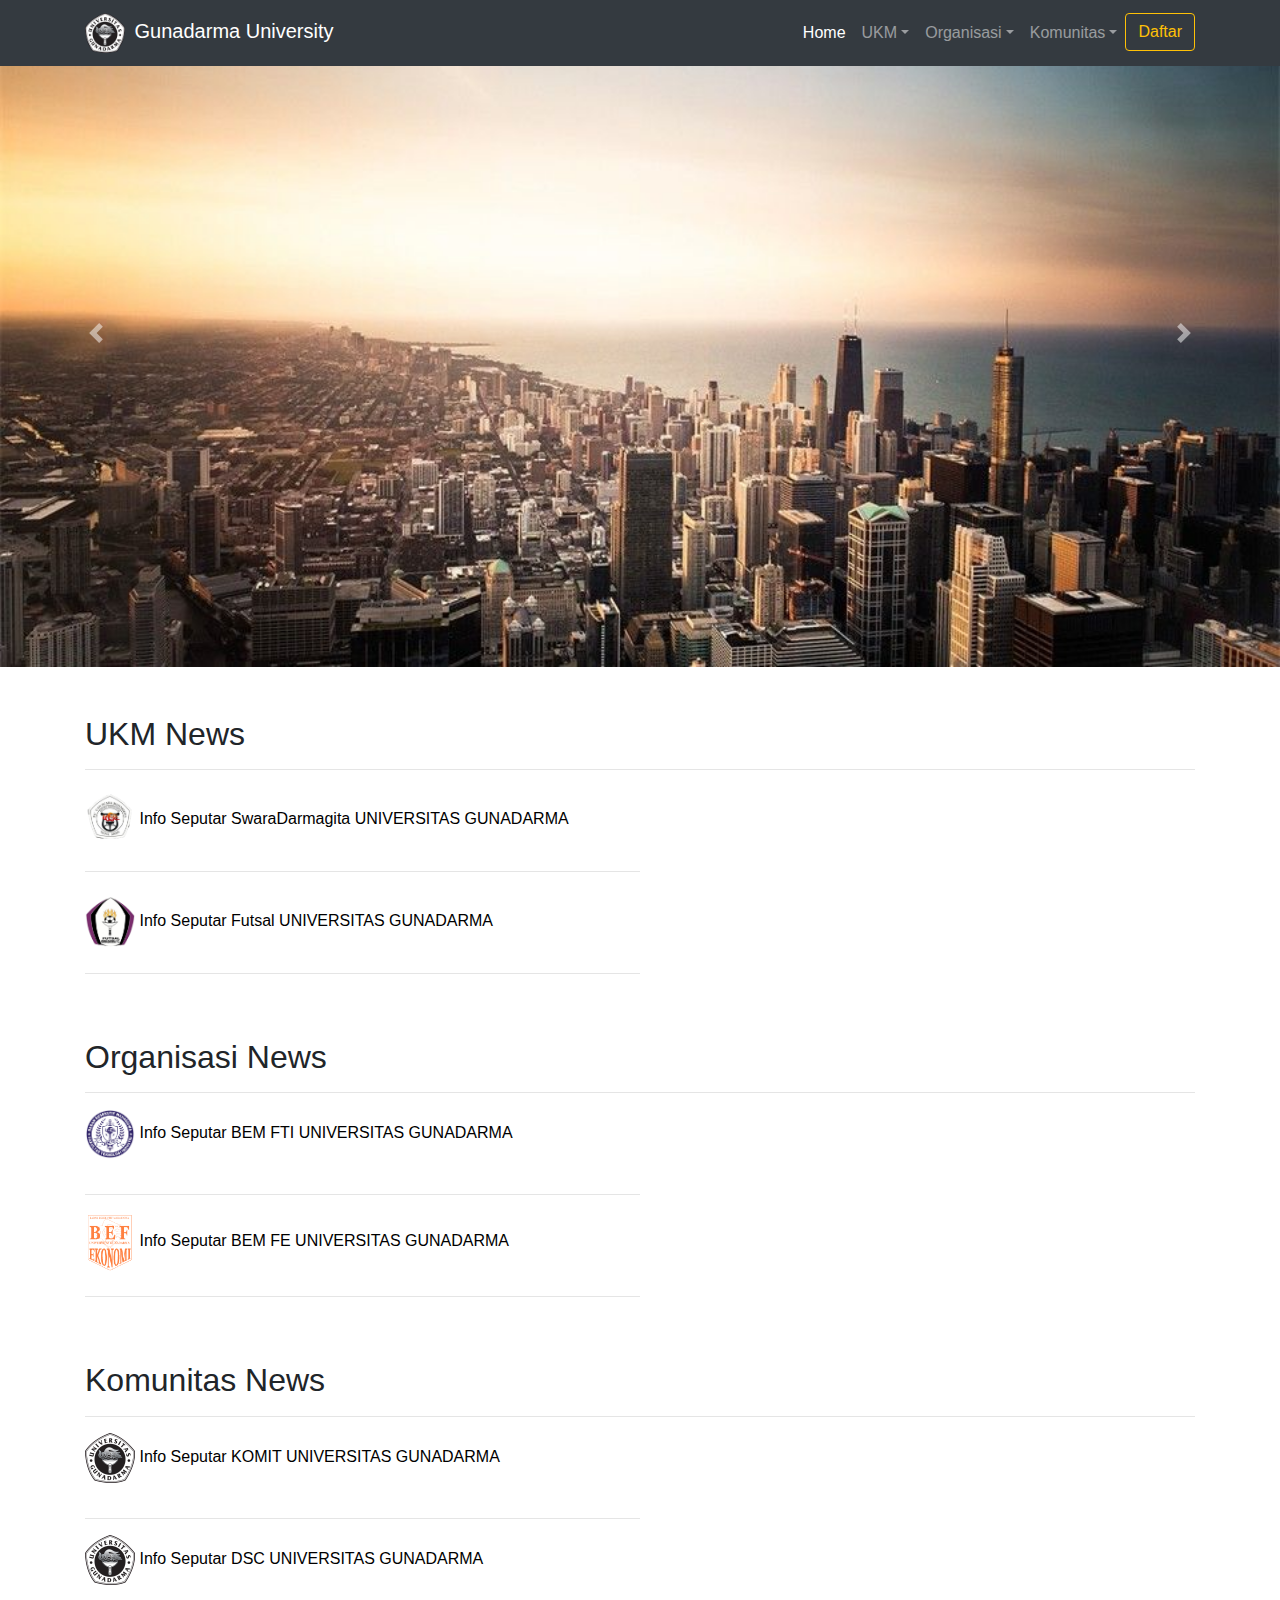
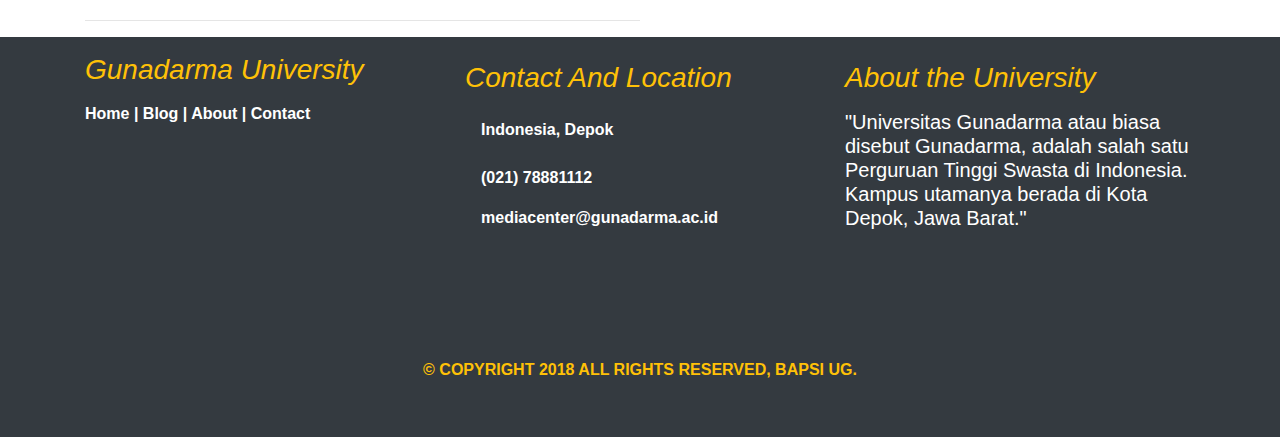
==== index.html @ 532f4d05 "First commit" ====
<!doctype html>
<html lang="en">

<head>

    <title>Gunadarma</title>
    <!-- Required meta tags -->
    <meta charset="utf-8">
    <meta name="viewport" content="width=device-width, initial-scale=1, shrink-to-fit=no">
    <link rel="stylesheet" href="style.css">
    <link rel="icon" href="assets/images/icon.png">
    <!-- Bootstrap CSS -->
    <link rel="stylesheet" href="https://stackpath.bootstrapcdn.com/bootstrap/4.3.1/css/bootstrap.min.css"
        integrity="sha384-ggOyR0iXCbMQv3Xipma34MD+dH/1fQ784/j6cY/iJTQUOhcWr7x9JvoRxT2MZw1T" crossorigin="anonymous">
</head>

<body>
    <!-- Navbar -->
    <div class="container1">
        <nav class="navbar navbar-expand-sm fixed-top navbar-dark bg-dark ng-scope transparent">
            <div class="container">

                <a class="navbar-brand" href="#">
                    <img src="./assets/images/logo.png" alt="Start Bootstrap Logo" style="width: 40px;">
                    <span class="ml-1">Gunadarma University</span>
                </a>
                <button class="navbar-toggler d-lg-none" type="button" data-toggle="collapse"
                    data-target="#collapsibleNavId" aria-controls="collapsibleNavId" aria-expanded="false"
                    aria-label="Toggle navigation"></button>
                <div class="container2">
                    <div class="collapse navbar-collapse" id="collapsibleNavId">
                        <ul class="navbar-nav mr-auto mt-2 mt-lg-0">
                            <li class="nav-item active">
                                <a class="nav-link" href="index.html">Home <span class="sr-only">(current)</span></a>
                            </li>

                            <li class="nav-item dropdown">
                                <a class="nav-link dropdown-toggle" href="#" id="dropdownId" data-toggle="dropdown"
                                    aria-haspopup="true" aria-expanded="false">UKM</a>
                                <div class="dropdown-menu" aria-labelledby="dropdownId">
                                    <a class="dropdown-item" href="swaradarmagita.html">Swara Darmagita</a>
                                    <a class="dropdown-item" href="futsal.html">Futsal</a>
                                </div>
                            </li>
                            <li class="nav-item dropdown">
                                <a class="nav-link dropdown-toggle" href="#" id="dropdownId" data-toggle="dropdown"
                                    aria-haspopup="true" aria-expanded="false">Organisasi</a>
                                <div class="dropdown-menu" aria-labelledby="dropdownId">
                                    <a class="dropdown-item" href="bemfti.html">BEM FTI</a>
                                    <a class="dropdown-item" href="bemfe.html">BEM FE</a>
                                </div>
                            </li>
                            <li class="nav-item dropdown">
                                <a class="nav-link dropdown-toggle" href="#" id="dropdownId" data-toggle="dropdown"
                                    aria-haspopup="true" aria-expanded="false">Komunitas</a>
                                <div class="dropdown-menu" aria-labelledby="dropdownId">
                                    <a class="dropdown-item" href="komit.html">Komit</a>
                                    <a class="dropdown-item" href="dsc.html">DSC</a>
                                </div>
                            </li>
                            <a href="register.html"><button class="btn btn-outline-warning my-2 my-sm-0"
                                    type="submit">Daftar</button></a>
                    </div>
                    </ul>
                    <!-- <form class="form-inline my-2 my-lg-0">
                <input class="form-control mr-sm-2" type="text" placeholder="Search">
                
            </form> -->
                </div>
            </div>
        </nav>
    </div>
    <!-- slider -->
    <div id="carouselExampleFade" class="carousel slide carousel-fade" data-ride="carousel">
        <div class="carousel-inner">
            <div class="carousel-item active">
                <img class="d-block w-100" src="assets/images/slider1.jpg" alt="First slide" style="width: 100%;">
            </div>
            <div class="carousel-item">
                <img class="d-block w-100" src="assets/images/slider2.jpg" alt="Second slide" style="width: 100%;">
            </div>
            <div class="carousel-item">
                <img class="d-block w-100" src="assets/images/slider3.jpg" alt="Third slide" style="width: 100%;">
            </div>
        </div>
        <a class="carousel-control-prev" href="#carouselExampleFade" role="button" data-slide="prev">
            <span class="carousel-control-prev-icon" aria-hidden="true"></span>
            <span class="sr-only">Previous</span>
        </a>
        <a class="carousel-control-next" href="#carouselExampleFade" role="button" data-slide="next">
            <span class="carousel-control-next-icon" aria-hidden="true"></span>
            <span class="sr-only">Next</span>
        </a>
    </div>
    <br>
    <br>
    <div class="content-ukm">
        <div class="container">
            <h2>UKM News</h2>
            <hr>
            <div style="width:100%;height:45px;border:0px solid grey;">
                <p><img src="./assets/images/logoswaradarmagita.png" alt="Start Bootstrap Logo" style="width: 50px;"
                        style="float:right;">
                    <a href="#" style="color: black;">Info Seputar SwaraDarmagita UNIVERSITAS GUNADARMA</a> </p>
            </div>
            <br>
            <hr style="width: 50%;" align="left">

            <div style="width:100%;height:45px;border:0px solid grey;">
                <p><img src="./assets/images/logofutsal.png" alt="Start Bootstrap Logo" style="width: 50px;"
                        style="float:right;">
                    <a href="#" style="color: black;">Info Seputar Futsal UNIVERSITAS GUNADARMA</a> </p>
            </div>
            <br>
            <hr style="width: 50%;" align="left">
        </div>
    </div>
    <br>
    <br>

    <div class="content-organis">
        <div class="container">
            <h2>Organisasi News</h2>
            <hr>

            <div style="width:100%;height:45px;border:0px solid grey;">
                <p><img src="./assets/images/logofti.png" alt="Start Bootstrap Logo" style="width: 50px;"
                        style="float:right;">
                    <a href="#" style="color: black;">Info Seputar BEM FTI UNIVERSITAS GUNADARMA</a> </p>
            </div>
            <br>
            <hr style="width: 50%;" align="left">
            <div style="width:100%;height:45px;border:0px solid grey;">
                <p><img src="./assets/images/logofe.png" alt="Start Bootstrap Logo" style="width: 50px;"
                        style="float:right;">
                    <a href="#" style="color: black;">Info Seputar BEM FE UNIVERSITAS GUNADARMA</a> </p>
            </div>
            <br>
            <hr style="width: 50%;" align="left">
        </div>
    </div>
    <br>
    <br>
    <div class="content-komunit">
        <div class="container">
            <h2>Komunitas News</h2>
            <hr>

            <div style="width:100%;height:45px;border:0px solid grey;">
                <p><img src="./assets/images/logo.png" alt="Start Bootstrap Logo" style="width: 50px;"
                        style="float:right;">
                    <a href="#" style="color: black;">Info Seputar KOMIT UNIVERSITAS GUNADARMA</a> </p>
            </div>
            <br>
            <hr style="width: 50%;" align="left">
            <div style="width:100%;height:45px;border:0px solid grey;">
                <p><img src="./assets/images/logo.png" alt="Start Bootstrap Logo" style="width: 50px;"
                        style="float:right;">
                    <a href="#" style="color: black;">Info Seputar DSC UNIVERSITAS GUNADARMA</a> </p>
            </div>
            <br>
            <hr style="width: 50%;" align="left">
        </div>
    </div>
    <!-- footer -->
    <footer class="footer">
        <div class="container">
            <div class="row ">
                <div class="col-md-4 text-center text-md-left ">

                    <div class="py-0">
                        <h3 class="my-3 text-warning font-italic">Gunadarma University</h3>

                        <p class="footer-links font-weight-bold">
                            <a class="text-white" href="#">Home</a>
                            |
                            <a class="text-white" href="#">Blog</a>
                            |
                            <a class="text-white" href="#">About</a>
                            |
                            <a class="text-white" href="#">Contact</a>
                        </p>

                    </div>
                </div>

                <div class="col-md-4 text-white text-center text-md-left ">
                    <div class="py-2 my-3">
                        <div>
                            <h3 class="text-warning font-italic">Contact And Location</h3>
                            <p class="text-white my-4"> <i class="mx-2 "></i>
                                Indonesia, Depok</p>
                        </div>

                        <div>
                            <p><i class=" mx-2 "></i> (021) 78881112</p>
                        </div>
                        <div>
                            <p><i class=" mx-2"></i>mediacenter@gunadarma.ac.id</p>

                        </div>
                    </div>
                </div>

                <div class="col-md-4 text-white my-4 text-center text-md-left ">
                    <h3 class=" text-warning font-italic">About the University</h3>
                    <h5>
                        <p class="my-3">"Universitas Gunadarma atau biasa disebut Gunadarma, adalah salah
                            satu Perguruan Tinggi Swasta di Indonesia. Kampus utamanya berada di Kota Depok, Jawa
                            Barat."
                        </p>
                    </h5>
                    <div class="py-2">
                        <a href="#"><i class="fab fa-google-plus fa-2x text-danger mx-3"></i></a>
                        <a href="#"><i class="fab fa-twitter fa-2x text-info mx-3"></i></a>
                        <a href="#"><i class="fab fa-youtube fa-2x text-danger mx-3"></i></a>
                    </div>
                </div>
            </div>
        </div>
        <p class="text-warning py-5 mb-1">© COPYRIGHT 2018 ALL RIGHTS RESERVED, BAPSI UG.</p>
    </footer>
    <!-- end of footer -->
    <!-- Optional JavaScript -->
    <!-- jQuery first, then Popper.js, then Bootstrap JS -->
    <script src="https://code.jquery.com/jquery-3.3.1.slim.min.js"
        integrity="sha384-q8i/X+965DzO0rT7abK41JStQIAqVgRVzpbzo5smXKp4YfRvH+8abtTE1Pi6jizo" crossorigin="anonymous">
    </script>
    <script src="https://cdnjs.cloudflare.com/ajax/libs/popper.js/1.14.7/umd/popper.min.js"
        integrity="sha384-UO2eT0CpHqdSJQ6hJty5KVphtPhzWj9WO1clHTMGa3JDZwrnQq4sF86dIHNDz0W1" crossorigin="anonymous">
    </script>
    <script src="https://stackpath.bootstrapcdn.com/bootstrap/4.3.1/js/bootstrap.min.js"
        integrity="sha384-JjSmVgyd0p3pXB1rRibZUAYoIIy6OrQ6VrjIEaFf/nJGzIxFDsf4x0xIM+B07jRM" crossorigin="anonymous">
    </script>
</body>

</html>
---- style.css ----
.container1{
background:linear-gradient(#000 30%,#0000)!important;
}

.footer {
  width: 100%;
  font-size: 1rem;
  text-align: center;
  overflow: visible;
  color: #ffffff;
  font-weight: bold;
  height: 25rem;
  background-color:#343a40;
  }

  .footerkategori {
    width: 100%;
    font-size: 1rem;
    text-align: center;
    overflow: visible;
    color: #ffffff;
    font-weight: bold;
    height: 4rem;
    background-color:#343a40;
    }

  .footerpage2 {
    position: fixed;
    bottom: 0;
    width: 100%;
    font-size: 1rem;
    text-align: center;
    overflow: visible;
    color: #ffffff;
    font-weight: bold;
    height: 4rem;
    background-color:#343a40;
  }
  
  
  /* register */
  @media(min-width: 768px) {
    .field-label-responsive {
      padding-top: .5rem;
      text-align: right;
    }
  }

  .center_div{
    margin: 0 auto;
    width:80% /* value of your choice which suits your alignment */
}
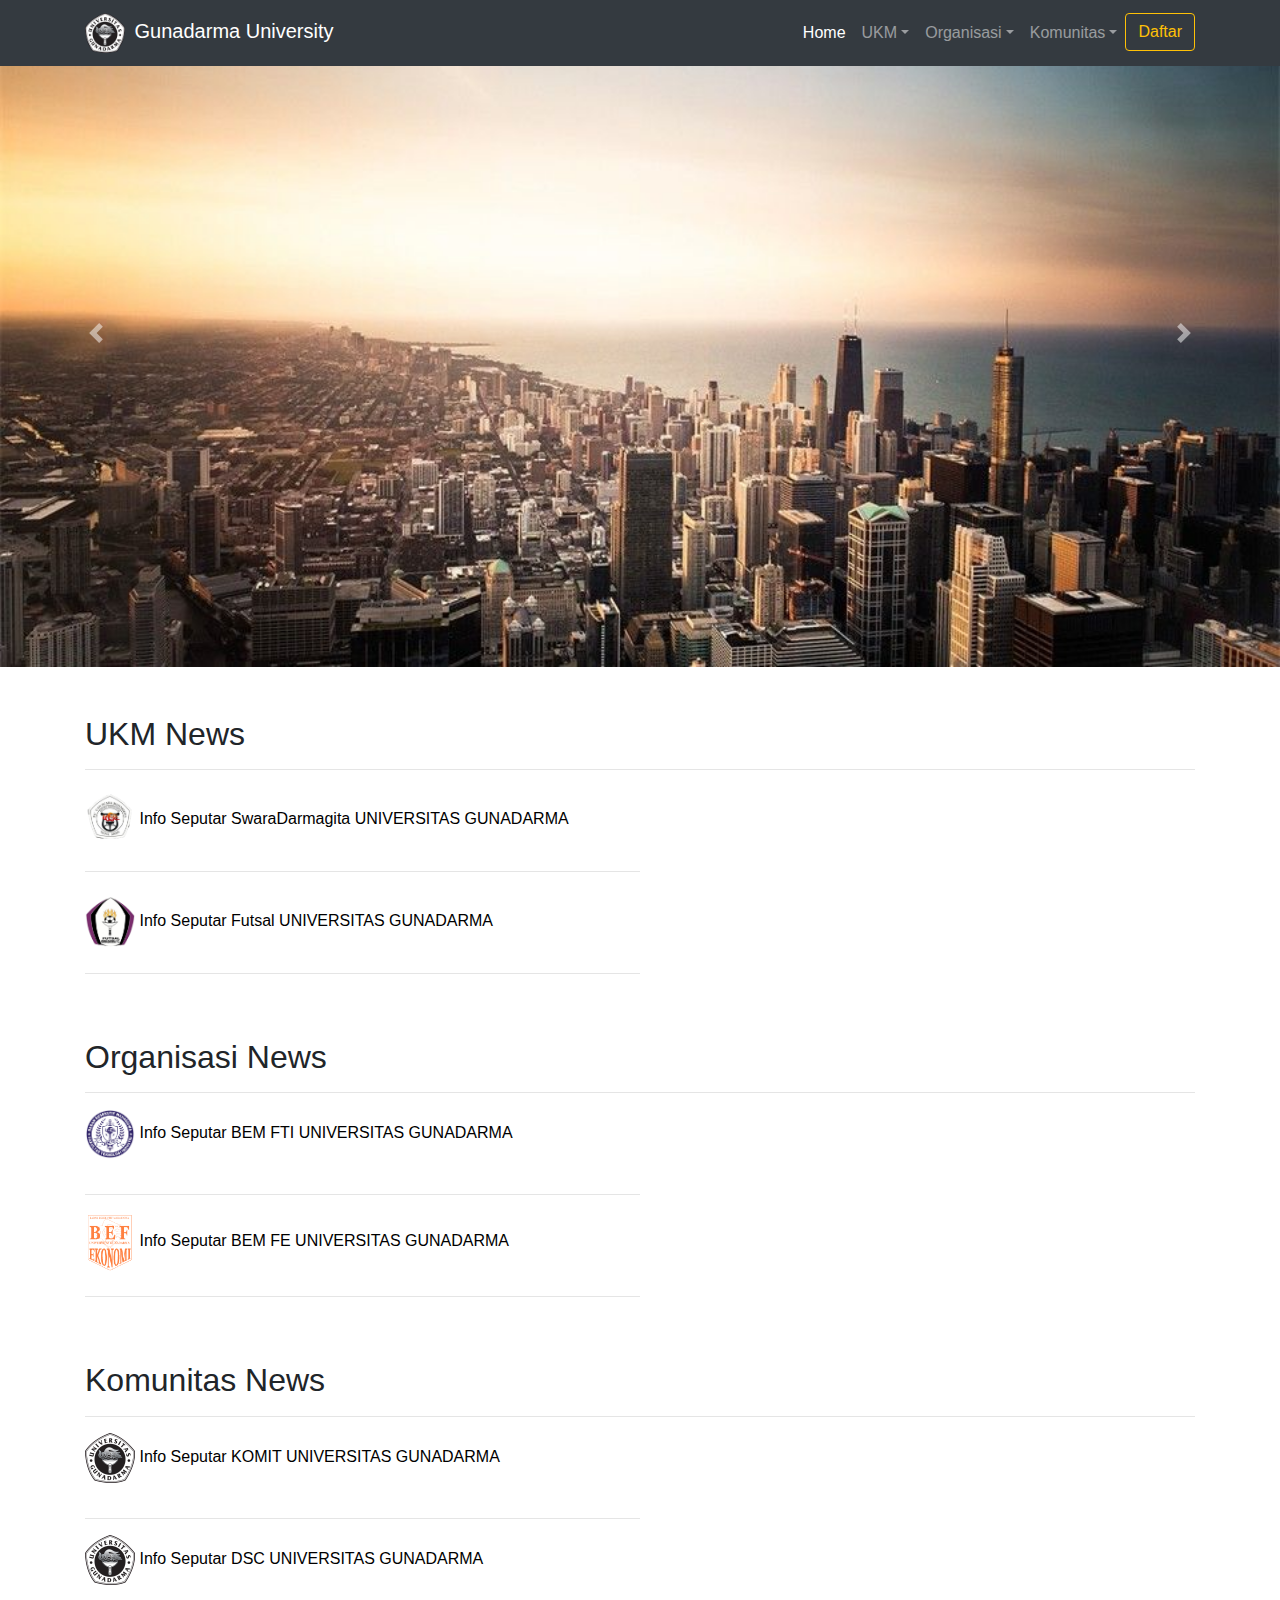
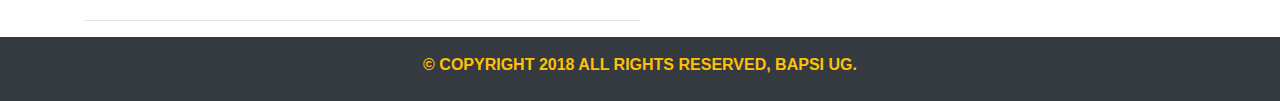
==== commit e94e8ade: "asd" ====
--- a/index.html
+++ b/index.html
@@ -163,63 +163,14 @@
         </div>
     </div>
     <!-- footer -->
-    <footer class="footer">
-        <div class="container">
-            <div class="row ">
-                <div class="col-md-4 text-center text-md-left ">
+    <footer class="footerkategori">
 
-                    <div class="py-0">
-                        <h3 class="my-3 text-warning font-italic">Gunadarma University</h3>
-
-                        <p class="footer-links font-weight-bold">
-                            <a class="text-white" href="#">Home</a>
-                            |
-                            <a class="text-white" href="#">Blog</a>
-                            |
-                            <a class="text-white" href="#">About</a>
-                            |
-                            <a class="text-white" href="#">Contact</a>
-                        </p>
-
-                    </div>
-                </div>
-
-                <div class="col-md-4 text-white text-center text-md-left ">
-                    <div class="py-2 my-3">
-                        <div>
-                            <h3 class="text-warning font-italic">Contact And Location</h3>
-                            <p class="text-white my-4"> <i class="mx-2 "></i>
-                                Indonesia, Depok</p>
-                        </div>
-
-                        <div>
-                            <p><i class=" mx-2 "></i> (021) 78881112</p>
-                        </div>
-                        <div>
-                            <p><i class=" mx-2"></i>mediacenter@gunadarma.ac.id</p>
-
-                        </div>
-                    </div>
-                </div>
-
-                <div class="col-md-4 text-white my-4 text-center text-md-left ">
-                    <h3 class=" text-warning font-italic">About the University</h3>
-                    <h5>
-                        <p class="my-3">"Universitas Gunadarma atau biasa disebut Gunadarma, adalah salah
-                            satu Perguruan Tinggi Swasta di Indonesia. Kampus utamanya berada di Kota Depok, Jawa
-                            Barat."
-                        </p>
-                    </h5>
-                    <div class="py-2">
-                        <a href="#"><i class="fab fa-google-plus fa-2x text-danger mx-3"></i></a>
-                        <a href="#"><i class="fab fa-twitter fa-2x text-info mx-3"></i></a>
-                        <a href="#"><i class="fab fa-youtube fa-2x text-danger mx-3"></i></a>
-                    </div>
-                </div>
-            </div>
+        <!-- Copyright -->
+        <div class="footer-copyright text-center text-warning py-3">© COPYRIGHT 2018 ALL RIGHTS RESERVED, BAPSI UG.
         </div>
-        <p class="text-warning py-5 mb-1">© COPYRIGHT 2018 ALL RIGHTS RESERVED, BAPSI UG.</p>
-    </footer>
+        <!-- Copyright -->
+      
+      </footer>
     <!-- end of footer -->
     <!-- Optional JavaScript -->
     <!-- jQuery first, then Popper.js, then Bootstrap JS -->
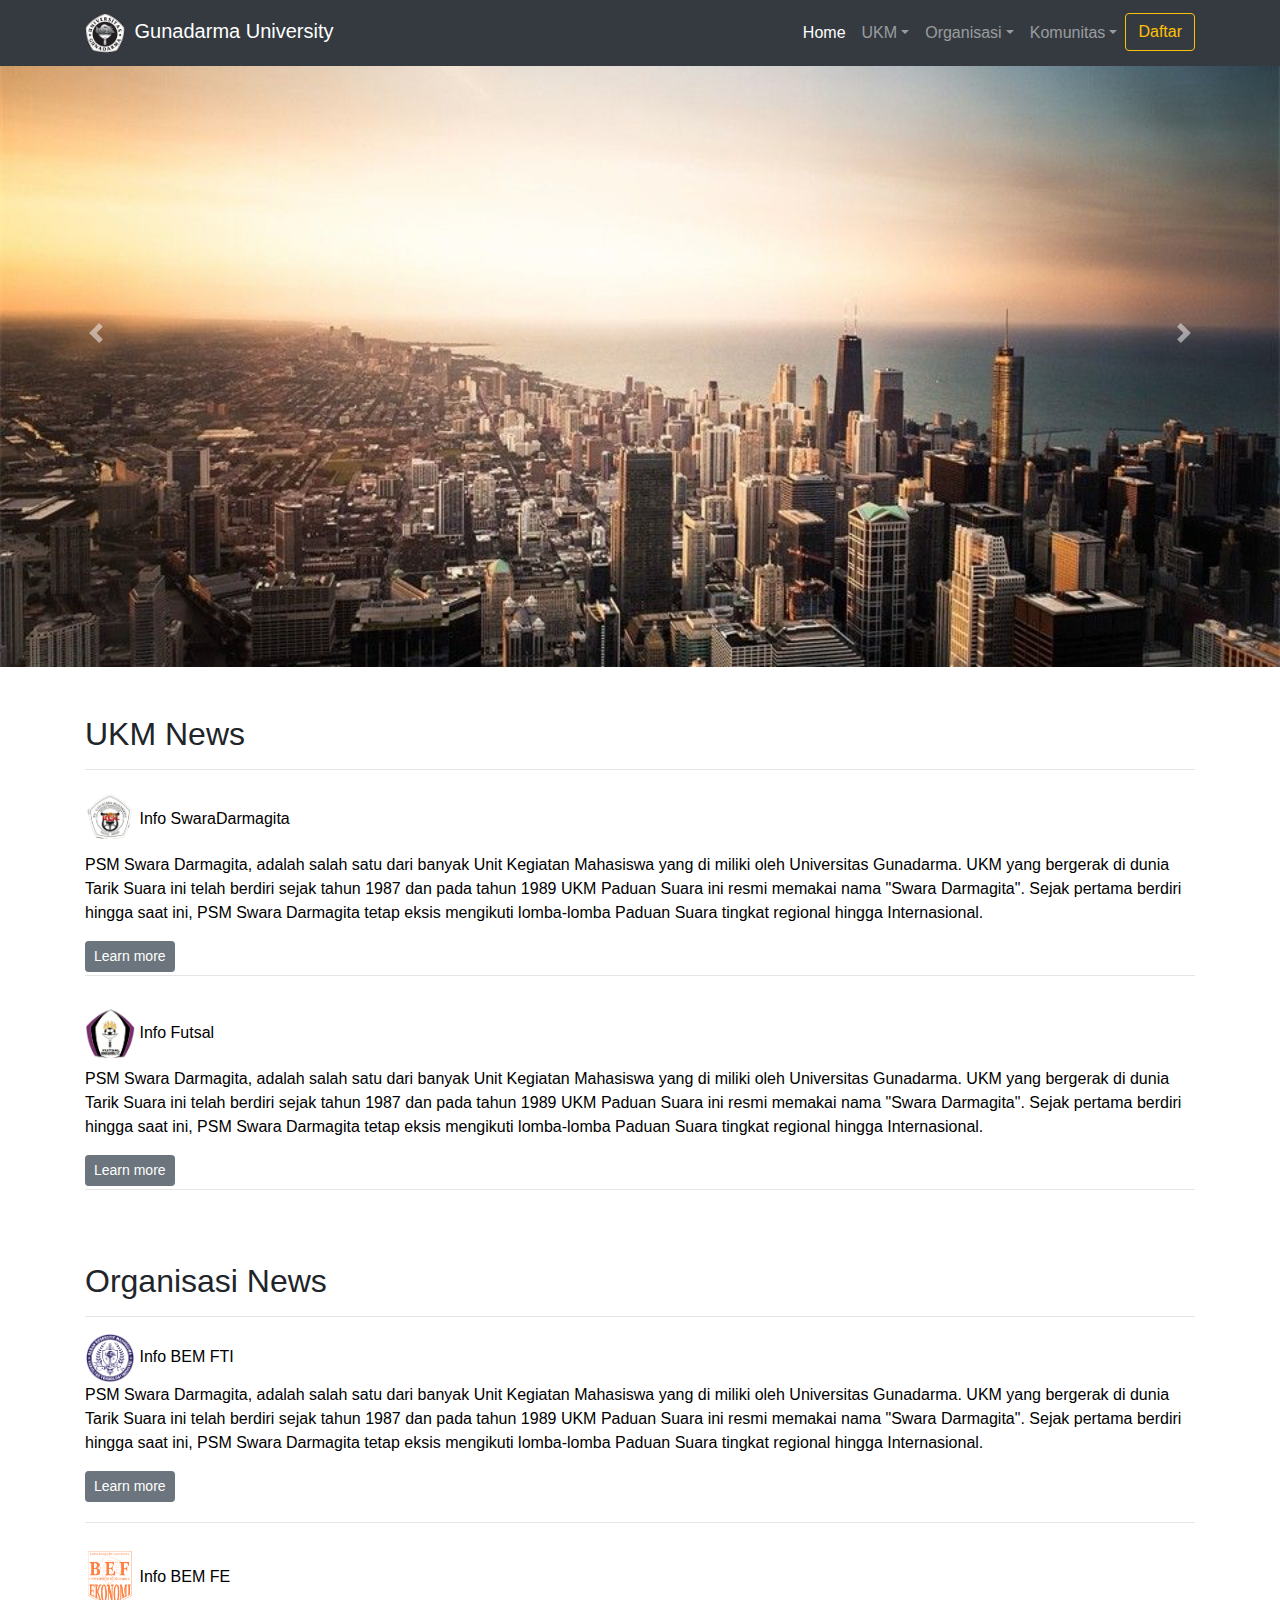
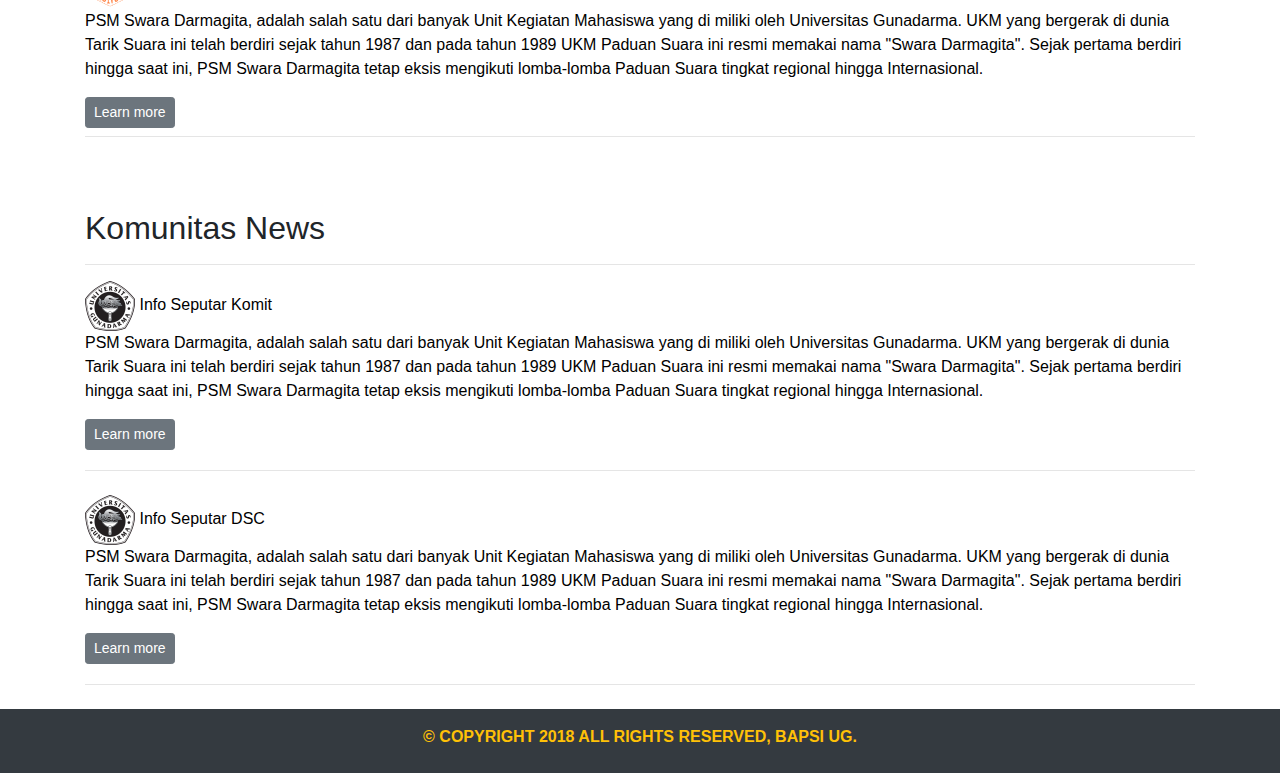
==== commit 90a51e45: "content utama" ====
--- a/index.html
+++ b/index.html
@@ -101,18 +101,30 @@
             <div style="width:100%;height:45px;border:0px solid grey;">
                 <p><img src="./assets/images/logoswaradarmagita.png" alt="Start Bootstrap Logo" style="width: 50px;"
                         style="float:right;">
-                    <a href="#" style="color: black;">Info Seputar SwaraDarmagita UNIVERSITAS GUNADARMA</a> </p>
-            </div>
-            <br>
-            <hr style="width: 50%;" align="left">
-
-            <div style="width:100%;height:45px;border:0px solid grey;">
-                <p><img src="./assets/images/logofutsal.png" alt="Start Bootstrap Logo" style="width: 50px;"
-                        style="float:right;">
-                    <a href="#" style="color: black;">Info Seputar Futsal UNIVERSITAS GUNADARMA</a> </p>
-            </div>
-            <br>
-            <hr style="width: 50%;" align="left">
+                    <a class style="color: black;">Info SwaraDarmagita<br>PSM Swara Darmagita, adalah salah satu dari banyak Unit Kegiatan Mahasiswa yang di miliki oleh Universitas Gunadarma. UKM yang bergerak di dunia Tarik Suara ini telah berdiri sejak tahun 1987 dan pada tahun 1989 UKM Paduan Suara ini resmi memakai nama "Swara Darmagita". Sejak pertama berdiri hingga saat ini, PSM Swara Darmagita tetap eksis mengikuti lomba-lomba Paduan Suara tingkat regional hingga Internasional.</a> </p>
+                    <a class="btn btn-primary btn-sm btn-secondary" href="swaradarmagita.html" role="button">Learn more</a>
+            </div>
+            <br>
+            <br>
+            <br>
+            <br>
+            
+            <br>
+            <hr class="my-4">
+
+            <div style="width:100%;height:45px;border:0px solid grey;">
+                    <p><img src="./assets/images/logofutsal.png" alt="Start Bootstrap Logo" style="width: 50px;"
+                            style="float:right;">
+                        <a class style="color: black;">Info Futsal<br>PSM Swara Darmagita, adalah salah satu dari banyak Unit Kegiatan Mahasiswa yang di miliki oleh Universitas Gunadarma. UKM yang bergerak di dunia Tarik Suara ini telah berdiri sejak tahun 1987 dan pada tahun 1989 UKM Paduan Suara ini resmi memakai nama "Swara Darmagita". Sejak pertama berdiri hingga saat ini, PSM Swara Darmagita tetap eksis mengikuti lomba-lomba Paduan Suara tingkat regional hingga Internasional.</a> </p>
+                        <a class="btn btn-primary btn-sm btn-secondary" href="futsal.html" role="button">Learn more</a>
+                </div>
+                <br>
+                <br>
+                <br>
+                <br>
+                
+                <br>
+                <hr class="my-4">
         </div>
     </div>
     <br>
@@ -124,19 +136,31 @@
             <hr>
 
             <div style="width:100%;height:45px;border:0px solid grey;">
-                <p><img src="./assets/images/logofti.png" alt="Start Bootstrap Logo" style="width: 50px;"
-                        style="float:right;">
-                    <a href="#" style="color: black;">Info Seputar BEM FTI UNIVERSITAS GUNADARMA</a> </p>
-            </div>
-            <br>
-            <hr style="width: 50%;" align="left">
-            <div style="width:100%;height:45px;border:0px solid grey;">
-                <p><img src="./assets/images/logofe.png" alt="Start Bootstrap Logo" style="width: 50px;"
-                        style="float:right;">
-                    <a href="#" style="color: black;">Info Seputar BEM FE UNIVERSITAS GUNADARMA</a> </p>
-            </div>
-            <br>
-            <hr style="width: 50%;" align="left">
+                    <p><img src="./assets/images/logofti.png" alt="Start Bootstrap Logo" style="width: 50px;"
+                            style="float:right;">
+                        <a class style="color: black;">Info BEM FTI<br>PSM Swara Darmagita, adalah salah satu dari banyak Unit Kegiatan Mahasiswa yang di miliki oleh Universitas Gunadarma. UKM yang bergerak di dunia Tarik Suara ini telah berdiri sejak tahun 1987 dan pada tahun 1989 UKM Paduan Suara ini resmi memakai nama "Swara Darmagita". Sejak pertama berdiri hingga saat ini, PSM Swara Darmagita tetap eksis mengikuti lomba-lomba Paduan Suara tingkat regional hingga Internasional.</a> </p>
+                        <a class="btn btn-primary btn-sm btn-secondary" href="bemfti.html" role="button">Learn more</a>
+                </div>
+                <br>
+                <br>
+                <br>
+                <br>
+                
+                <br>
+                <hr class="my-4">
+                <div style="width:100%;height:45px;border:0px solid grey;">
+                        <p><img src="./assets/images/logofe.png" alt="Start Bootstrap Logo" style="width: 50px;"
+                                style="float:right;">
+                            <a class style="color: black;">Info BEM FE<br>PSM Swara Darmagita, adalah salah satu dari banyak Unit Kegiatan Mahasiswa yang di miliki oleh Universitas Gunadarma. UKM yang bergerak di dunia Tarik Suara ini telah berdiri sejak tahun 1987 dan pada tahun 1989 UKM Paduan Suara ini resmi memakai nama "Swara Darmagita". Sejak pertama berdiri hingga saat ini, PSM Swara Darmagita tetap eksis mengikuti lomba-lomba Paduan Suara tingkat regional hingga Internasional.</a> </p>
+                            <a class="btn btn-primary btn-sm btn-secondary" href="bemfe.html" role="button">Learn more</a>
+                    </div>
+                    <br>
+                    <br>
+                    <br>
+                    <br>
+                    
+                    <br>
+                    <hr class="my-4">
         </div>
     </div>
     <br>
@@ -147,19 +171,31 @@
             <hr>
 
             <div style="width:100%;height:45px;border:0px solid grey;">
-                <p><img src="./assets/images/logo.png" alt="Start Bootstrap Logo" style="width: 50px;"
-                        style="float:right;">
-                    <a href="#" style="color: black;">Info Seputar KOMIT UNIVERSITAS GUNADARMA</a> </p>
-            </div>
-            <br>
-            <hr style="width: 50%;" align="left">
-            <div style="width:100%;height:45px;border:0px solid grey;">
-                <p><img src="./assets/images/logo.png" alt="Start Bootstrap Logo" style="width: 50px;"
-                        style="float:right;">
-                    <a href="#" style="color: black;">Info Seputar DSC UNIVERSITAS GUNADARMA</a> </p>
-            </div>
-            <br>
-            <hr style="width: 50%;" align="left">
+                    <p><img src="./assets/images/logo.png" alt="Start Bootstrap Logo" style="width: 50px;"
+                            style="float:right;">
+                        <a class style="color: black;">Info Seputar Komit <br>PSM Swara Darmagita, adalah salah satu dari banyak Unit Kegiatan Mahasiswa yang di miliki oleh Universitas Gunadarma. UKM yang bergerak di dunia Tarik Suara ini telah berdiri sejak tahun 1987 dan pada tahun 1989 UKM Paduan Suara ini resmi memakai nama "Swara Darmagita". Sejak pertama berdiri hingga saat ini, PSM Swara Darmagita tetap eksis mengikuti lomba-lomba Paduan Suara tingkat regional hingga Internasional.</a> </p>
+                        <a class="btn btn-primary btn-sm btn-secondary" href="komit.html" role="button">Learn more</a>
+                </div>
+                <br>
+                <br>
+                <br>
+                <br>
+                
+                <br>
+                <hr class="my-4">
+                <div style="width:100%;height:45px;border:0px solid grey;">
+                        <p><img src="./assets/images/logo.png" alt="Start Bootstrap Logo" style="width: 50px;"
+                                style="float:right;">
+                            <a class style="color: black;">Info Seputar DSC<br>PSM Swara Darmagita, adalah salah satu dari banyak Unit Kegiatan Mahasiswa yang di miliki oleh Universitas Gunadarma. UKM yang bergerak di dunia Tarik Suara ini telah berdiri sejak tahun 1987 dan pada tahun 1989 UKM Paduan Suara ini resmi memakai nama "Swara Darmagita". Sejak pertama berdiri hingga saat ini, PSM Swara Darmagita tetap eksis mengikuti lomba-lomba Paduan Suara tingkat regional hingga Internasional.</a> </p>
+                            <a class="btn btn-primary btn-sm btn-secondary" href="dsc.html" role="button">Learn more</a>
+                    </div>
+                    <br>
+                    <br>
+                    <br>
+                    <br>
+                    
+                    <br>
+                    <hr class="my-4">
         </div>
     </div>
     <!-- footer -->
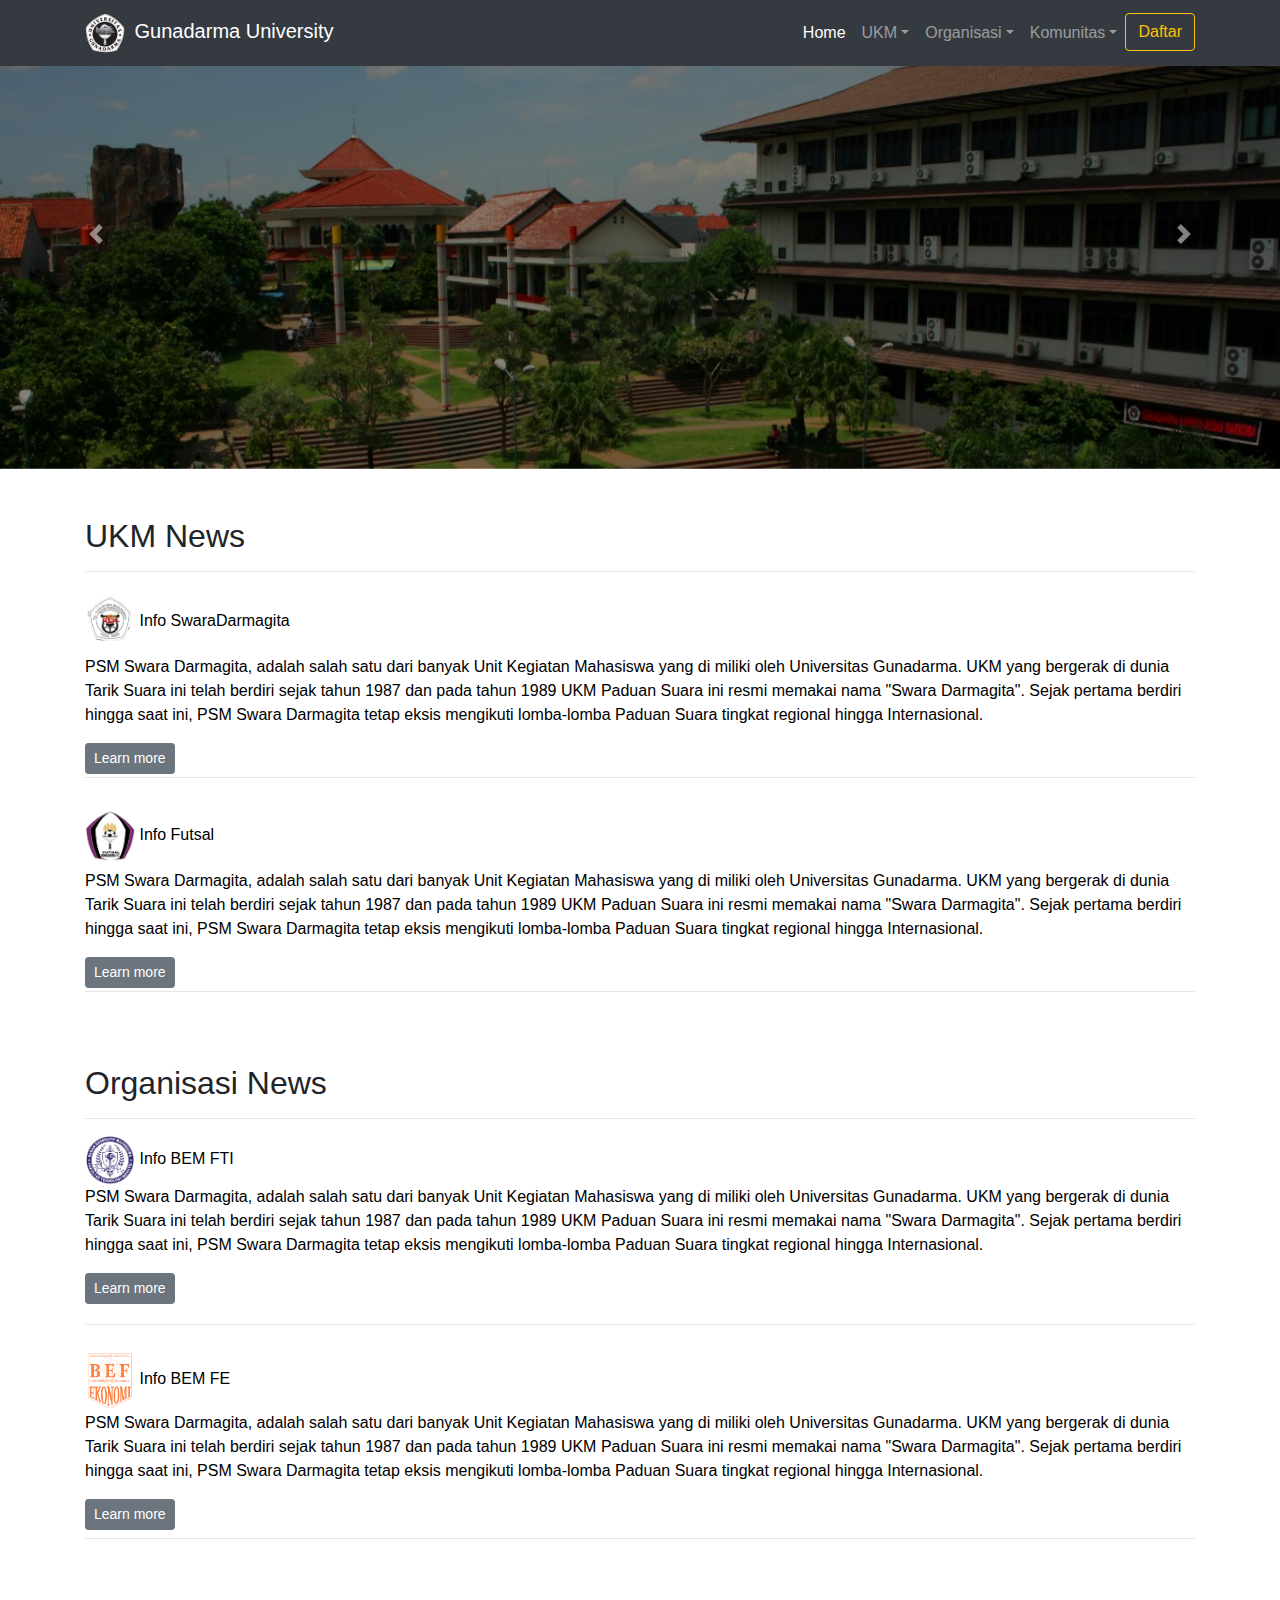
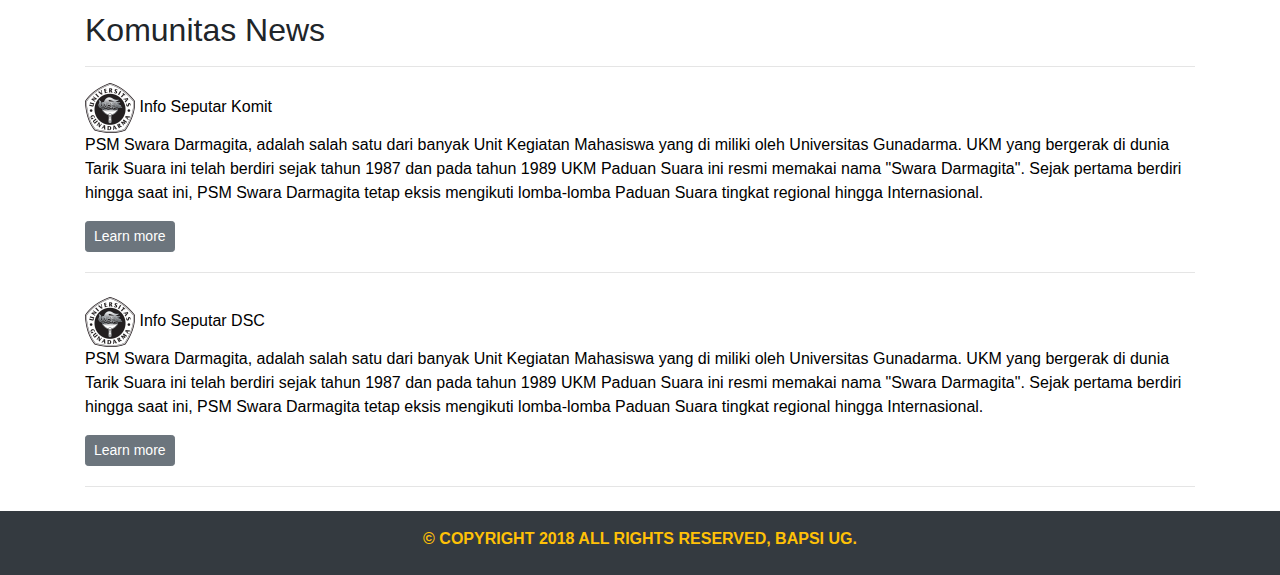
==== commit 1bb89f96: "asdasd" ====
--- a/index.html
+++ b/index.html
@@ -74,7 +74,7 @@
     <div id="carouselExampleFade" class="carousel slide carousel-fade" data-ride="carousel">
         <div class="carousel-inner">
             <div class="carousel-item active">
-                <img class="d-block w-100" src="assets/images/slider1.jpg" alt="First slide" style="width: 100%;">
+                <img class="d-block w-100" src="assets/images/slider.jpg" alt="First slide" style="width: 100%;">
             </div>
             <div class="carousel-item">
                 <img class="d-block w-100" src="assets/images/slider2.jpg" alt="Second slide" style="width: 100%;">
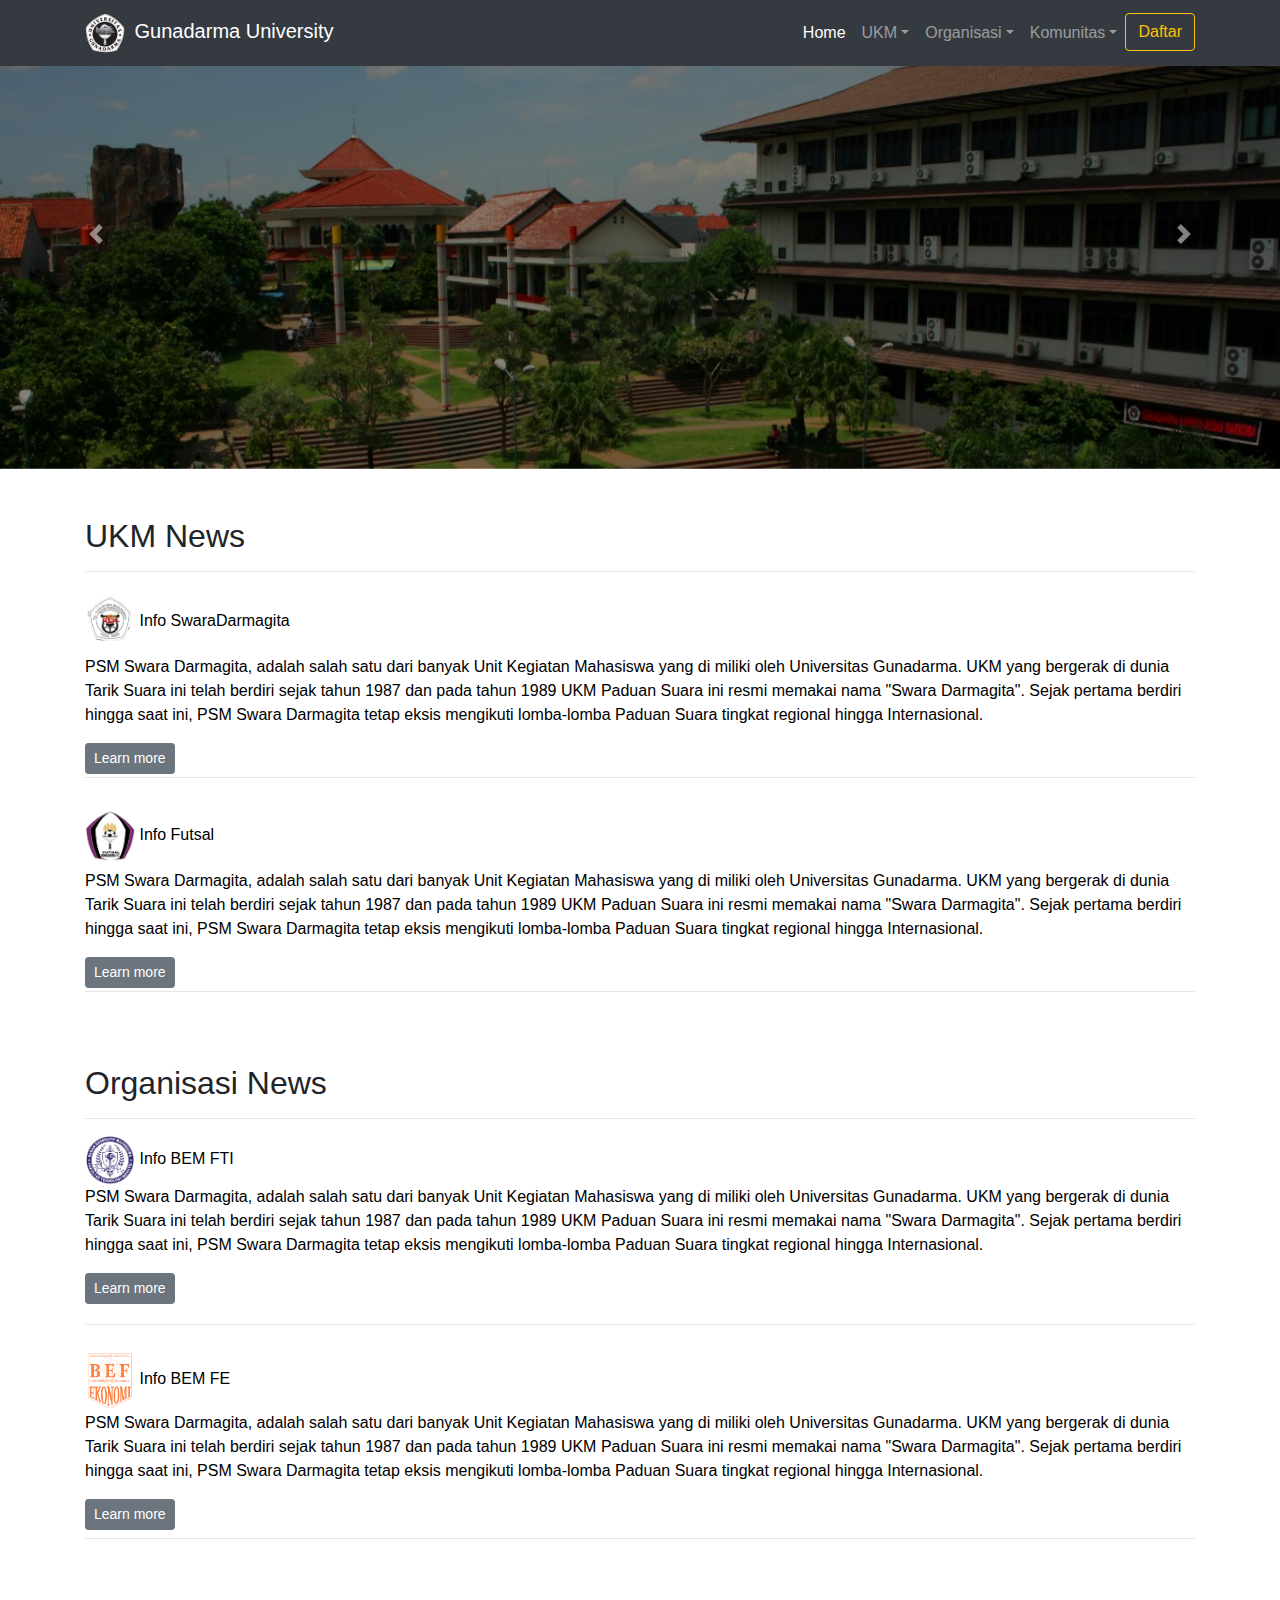
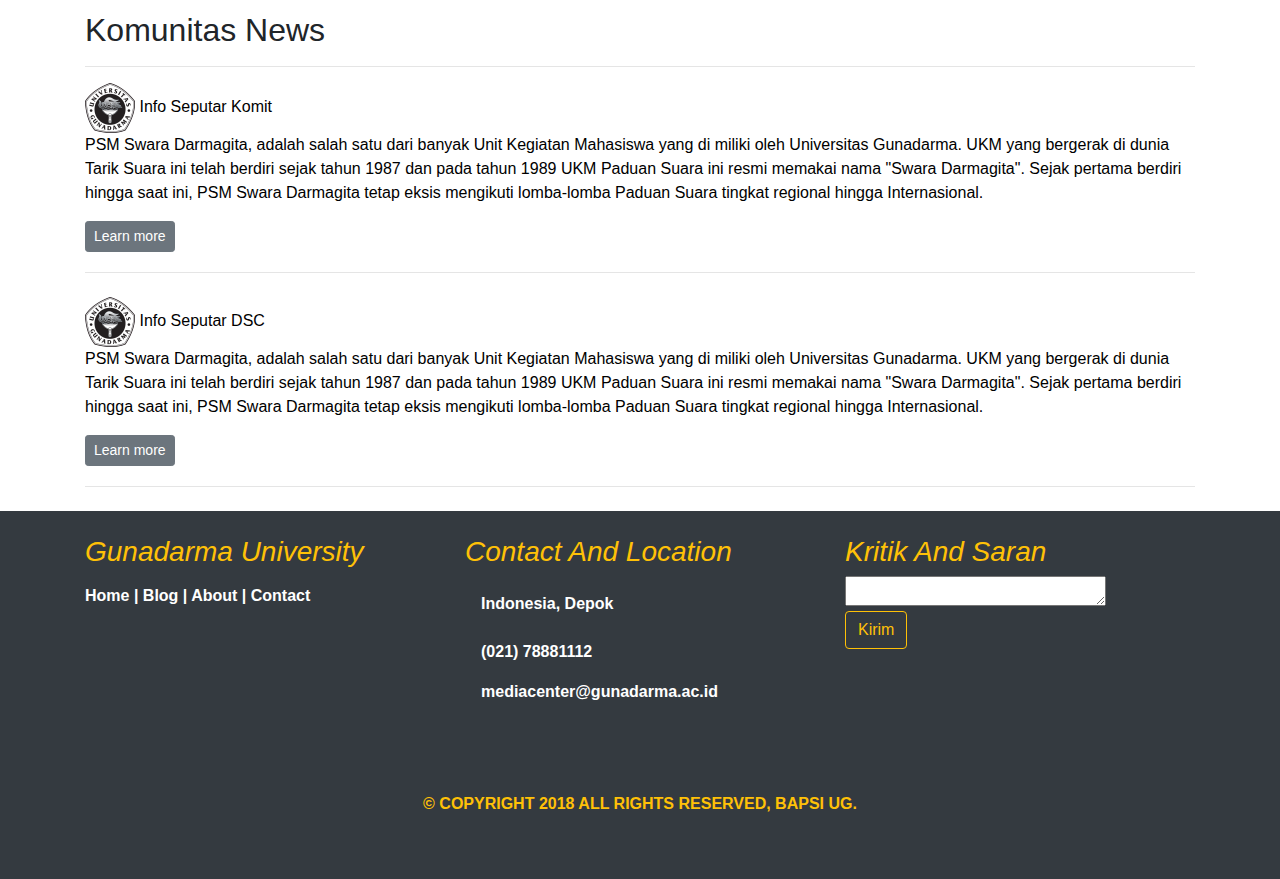
==== commit c6a7f2f8: "footer" ====
--- a/index.html
+++ b/index.html
@@ -35,7 +35,7 @@
                             </li>
 
                             <li class="nav-item dropdown">
-                                <a class="nav-link dropdown-toggle" href="#" id="dropdownId" data-toggle="dropdown"
+                                <a class="nav-link dropdown-toggle " href="#" id="dropdownId" data-toggle="dropdown"
                                     aria-haspopup="true" aria-expanded="false">UKM</a>
                                 <div class="dropdown-menu" aria-labelledby="dropdownId">
                                     <a class="dropdown-item" href="swaradarmagita.html">Swara Darmagita</a>
@@ -198,15 +198,64 @@
                     <hr class="my-4">
         </div>
     </div>
-    <!-- footer -->
-    <footer class="footerkategori">
-
-        <!-- Copyright -->
-        <div class="footer-copyright text-center text-warning py-3">© COPYRIGHT 2018 ALL RIGHTS RESERVED, BAPSI UG.
-        </div>
-        <!-- Copyright -->
-      
-      </footer>
+   <!-- footer -->
+   <footer class="footer">
+        <div class="container">
+            <div class="row ">
+                <div class="col-md-4 text-center text-md-left ">
+
+                    <div class="py-2">
+                        <h3 class="my-3 text-warning font-italic">Gunadarma University</h3>
+
+                        <p class="footer-links font-weight-bold">
+                            <a class="text-white" href="#">Home</a>
+                            |
+                            <a class="text-white" href="#">Blog</a>
+                            |
+                            <a class="text-white" href="#">About</a>
+                            |
+                            <a class="text-white" href="#">Contact</a>
+                        </p>
+                                                
+                    </div>
+                </div>
+
+                <div class="col-md-4 text-white text-center text-md-left ">
+                    <div class="py-2 my-3">
+                        <div>
+                                <h3 class="text-warning font-italic">Contact And Location</h3>
+                            <p class="text-white my-4"> <i class="mx-2 "></i>
+                                Indonesia, Depok</p>
+                        </div>
+
+                        <div>
+                            <p><i class=" mx-2 "></i> (021) 78881112</p>
+                        </div>
+                        <div>
+                            <p><i class=" mx-2"></i>mediacenter@gunadarma.ac.id</p>
+                            
+                        </div>
+                    </div>
+                </div>
+
+                <div class="col-md-3 text-white my-4 text-center text-md-left ">
+                    <h3 class=" text-warning font-italic">Kritik And Saran</h3>
+                    <h5>
+                        <textarea name="" id="" cols="20" rows="1"></textarea>
+                        <br>
+                        <a href="#"><button class="btn btn-outline-warning my-0 my-sm-0"
+                                    type="submit">Kirim</button></a>
+                    </h5>
+                    <div class="py-2">
+                        <a href="#"><i class="fab fa-google-plus fa-2x text-danger mx-3"></i></a>
+                        <a href="#"><i class="fab fa-twitter fa-2x text-info mx-3"></i></a>
+                        <a href="#"><i class="fab fa-youtube fa-2x text-danger mx-3"></i></a>
+                    </div>
+                </div>
+            </div>
+        </div>
+        <p class="text-warning py-5 mb-1">© COPYRIGHT 2018 ALL RIGHTS RESERVED, BAPSI UG.</p>
+    </footer>
     <!-- end of footer -->
     <!-- Optional JavaScript -->
     <!-- jQuery first, then Popper.js, then Bootstrap JS -->
--- a/style.css
+++ b/style.css
@@ -9,7 +9,7 @@
   overflow: visible;
   color: #ffffff;
   font-weight: bold;
-  height: 25rem;
+  height: 23rem;
   background-color:#343a40;
   }
 
@@ -50,3 +50,32 @@
     margin: 0 auto;
     width:80% /* value of your choice which suits your alignment */
 }
+
+/* INI UNTUK SLIDER ANIMATION */
+.carousel-fade .carousel-item {
+  opacity: 0;
+  transition-duration: .6s;
+  transition-property: opacity;
+ }
+ 
+ .carousel-fade  .carousel-item.active,
+ .carousel-fade  .carousel-item-next.carousel-item-left,
+ .carousel-fade  .carousel-item-prev.carousel-item-right {
+   opacity: 1;
+ }
+ 
+ .carousel-fade .active.carousel-item-left,
+ .carousel-fade  .active.carousel-item-right {
+  opacity: 0;
+ }
+ 
+ .carousel-fade  .carousel-item-next,
+ .carousel-fade .carousel-item-prev,
+ .carousel-fade .carousel-item.active,
+ .carousel-fade .active.carousel-item-left,
+ .carousel-fade  .active.carousel-item-prev {
+  transform: translateX(0);
+  transform: translate3d(0, 0, 0);
+ }
+
+ 
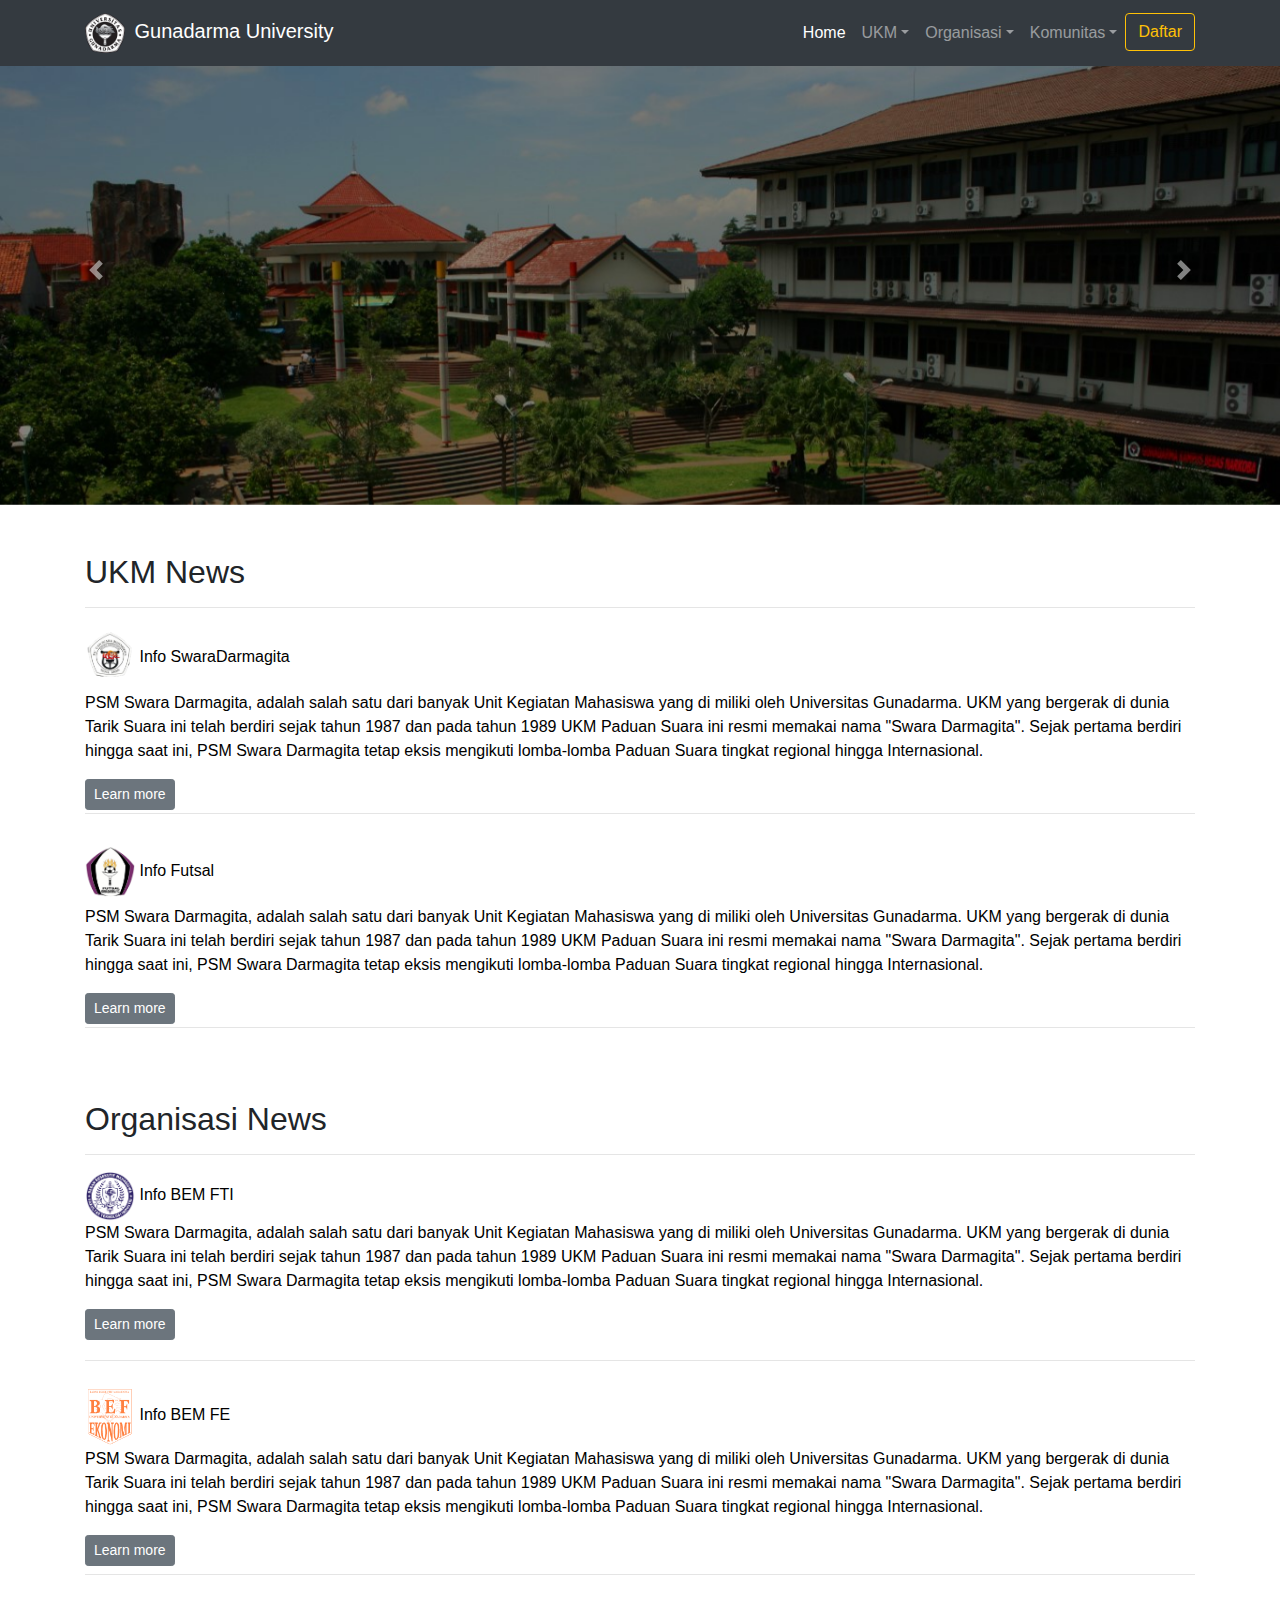
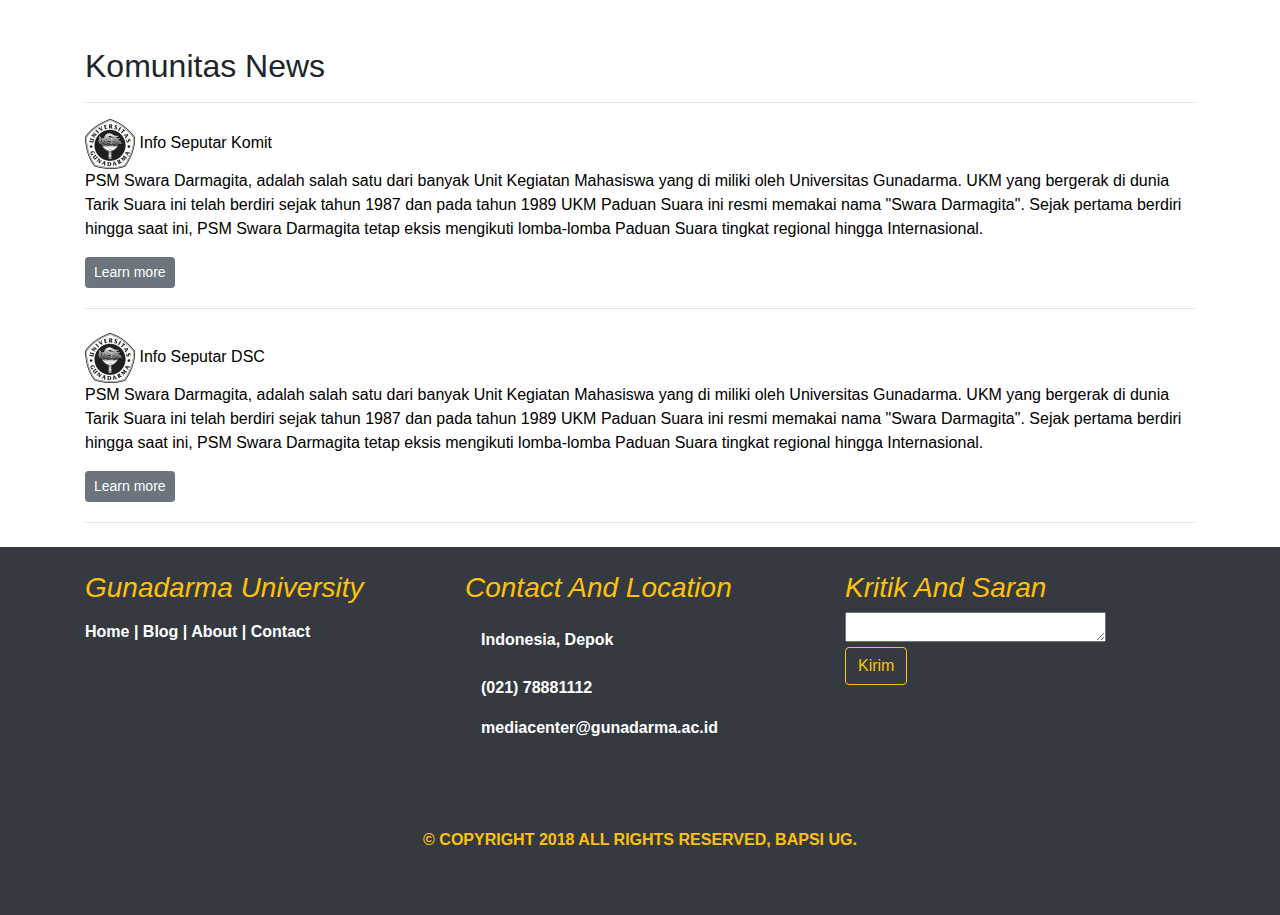
==== commit f70d2fd1: "spinner" ====
--- a/index.html
+++ b/index.html
@@ -15,6 +15,30 @@
 </head>
 
 <body>
+        <div class="spinner-grow text-primary" role="status">
+                <span class="sr-only">Loading...</span>
+              </div>
+              <div class="spinner-grow text-secondary" role="status">
+                <span class="sr-only">Loading...</span>
+              </div>
+              <div class="spinner-grow text-success" role="status">
+                <span class="sr-only">Loading...</span>
+              </div>
+              <div class="spinner-grow text-danger" role="status">
+                <span class="sr-only">Loading...</span>
+              </div>
+              <div class="spinner-grow text-warning" role="status">
+                <span class="sr-only">Loading...</span>
+              </div>
+              <div class="spinner-grow text-info" role="status">
+                <span class="sr-only">Loading...</span>
+              </div>
+              <div class="spinner-grow text-light" role="status">
+                <span class="sr-only">Loading...</span>
+              </div>
+              <div class="spinner-grow text-dark" role="status">
+                <span class="sr-only">Loading...</span>
+              </div>
     <!-- Navbar -->
     <div class="container1">
         <nav class="navbar navbar-expand-sm fixed-top navbar-dark bg-dark ng-scope transparent">
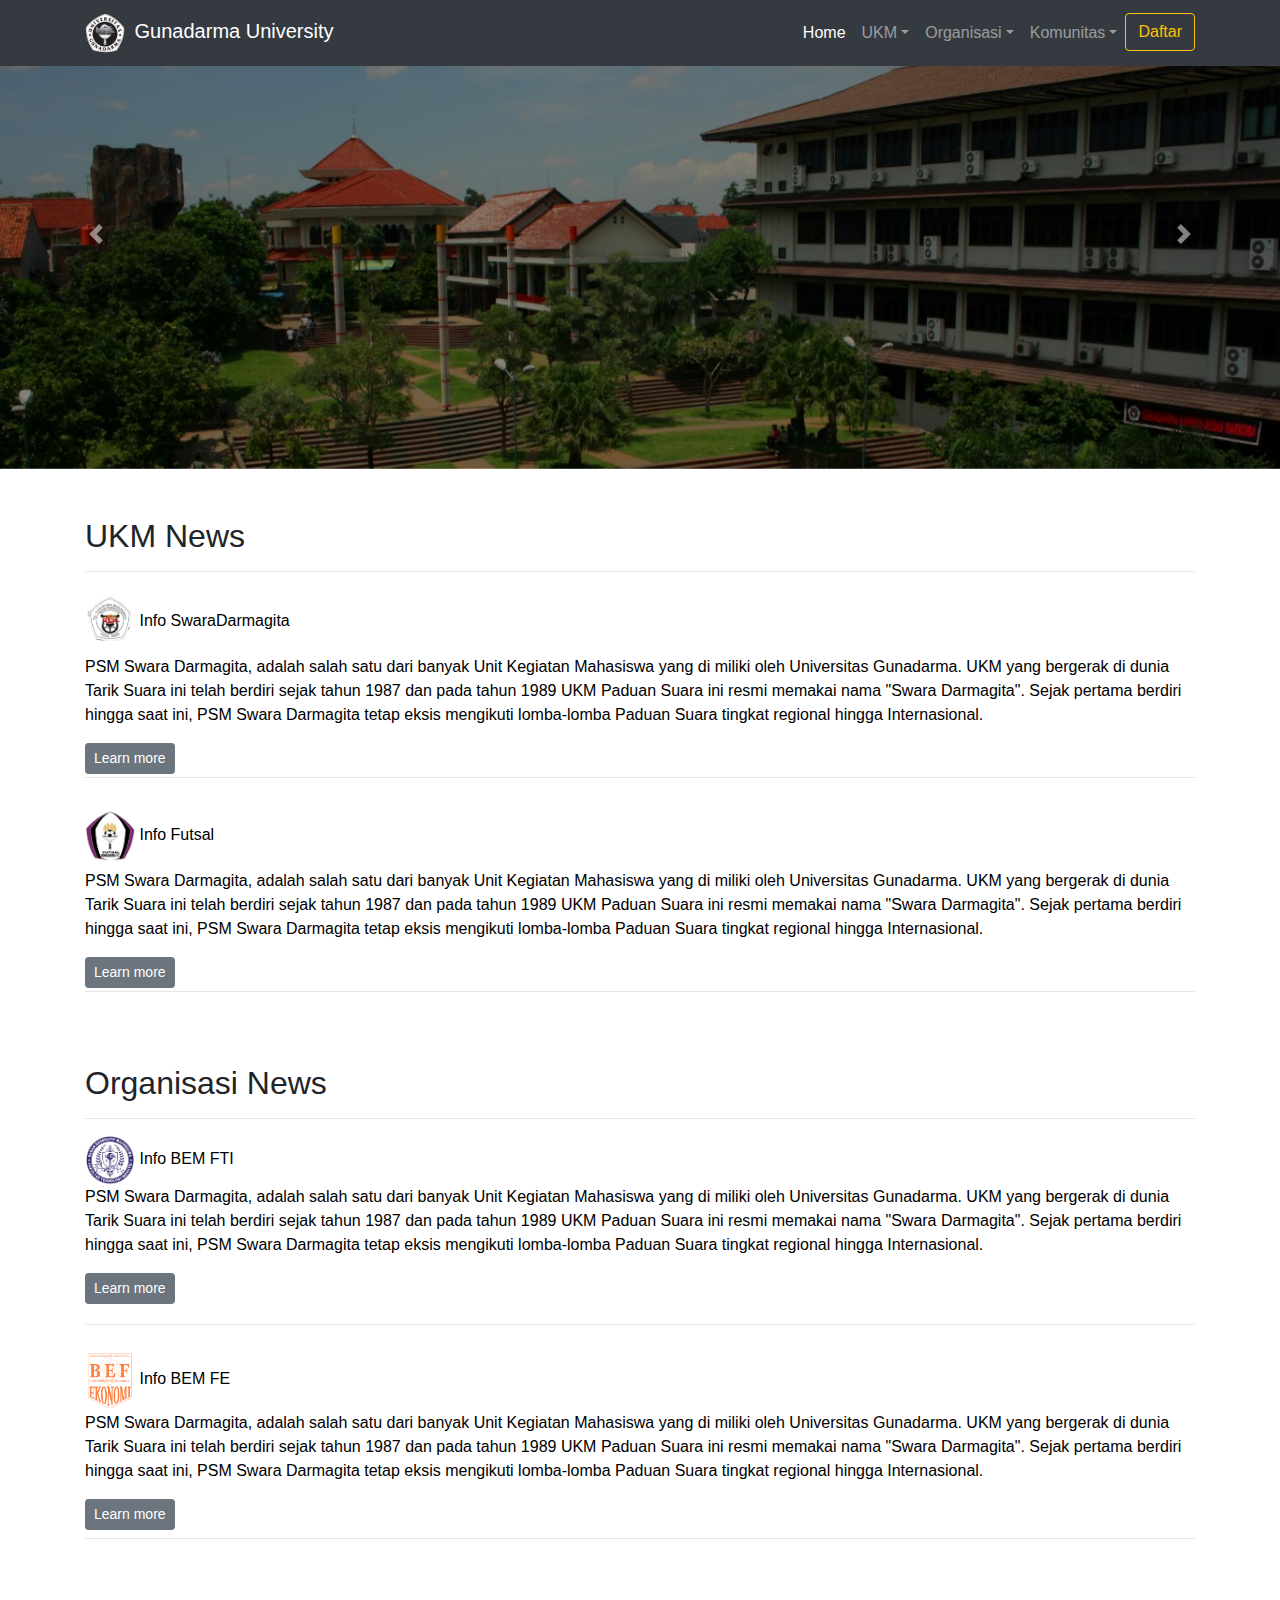
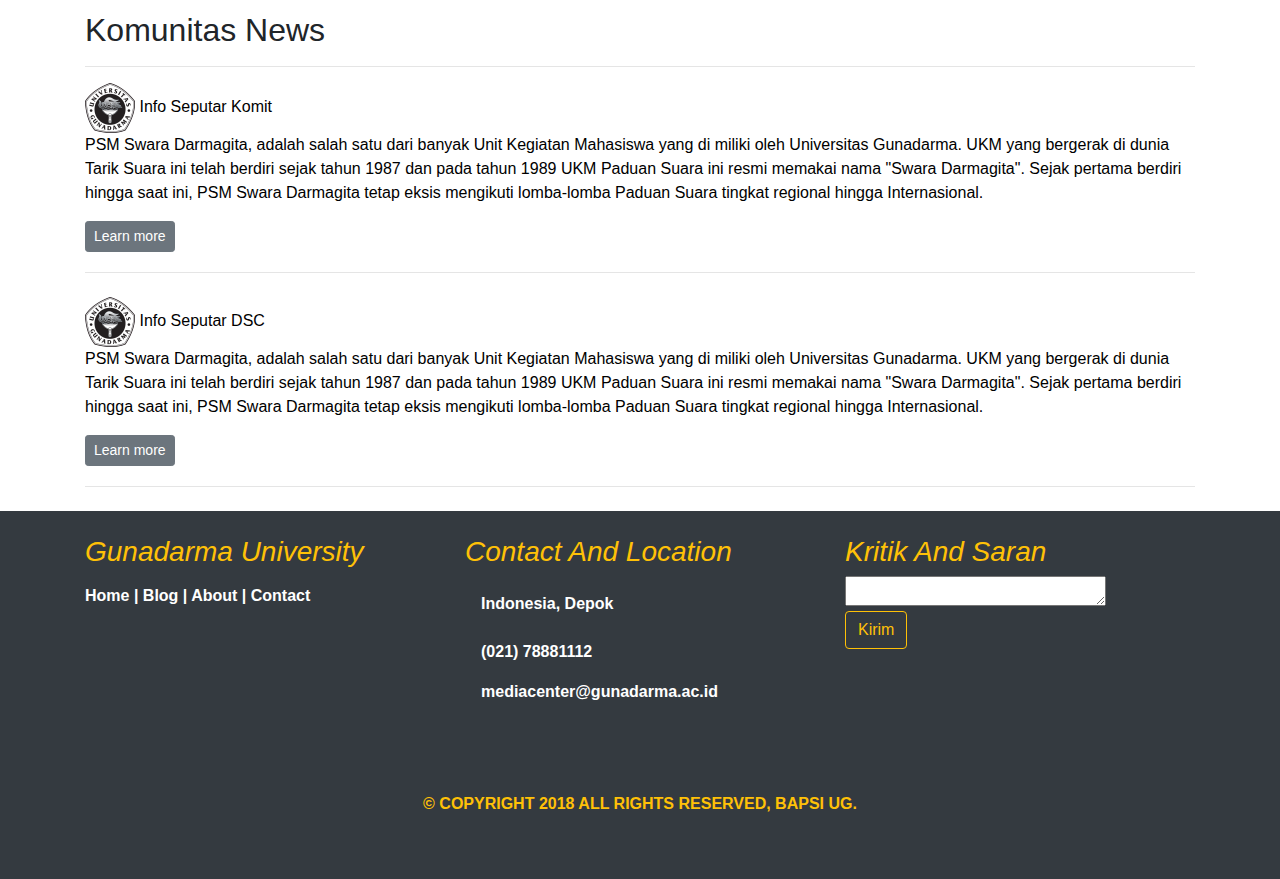
==== commit 8ac599cb: "spinner" ====
--- a/index.html
+++ b/index.html
@@ -15,30 +15,7 @@
 </head>
 
 <body>
-        <div class="spinner-grow text-primary" role="status">
-                <span class="sr-only">Loading...</span>
-              </div>
-              <div class="spinner-grow text-secondary" role="status">
-                <span class="sr-only">Loading...</span>
-              </div>
-              <div class="spinner-grow text-success" role="status">
-                <span class="sr-only">Loading...</span>
-              </div>
-              <div class="spinner-grow text-danger" role="status">
-                <span class="sr-only">Loading...</span>
-              </div>
-              <div class="spinner-grow text-warning" role="status">
-                <span class="sr-only">Loading...</span>
-              </div>
-              <div class="spinner-grow text-info" role="status">
-                <span class="sr-only">Loading...</span>
-              </div>
-              <div class="spinner-grow text-light" role="status">
-                <span class="sr-only">Loading...</span>
-              </div>
-              <div class="spinner-grow text-dark" role="status">
-                <span class="sr-only">Loading...</span>
-              </div>
+    
     <!-- Navbar -->
     <div class="container1">
         <nav class="navbar navbar-expand-sm fixed-top navbar-dark bg-dark ng-scope transparent">
